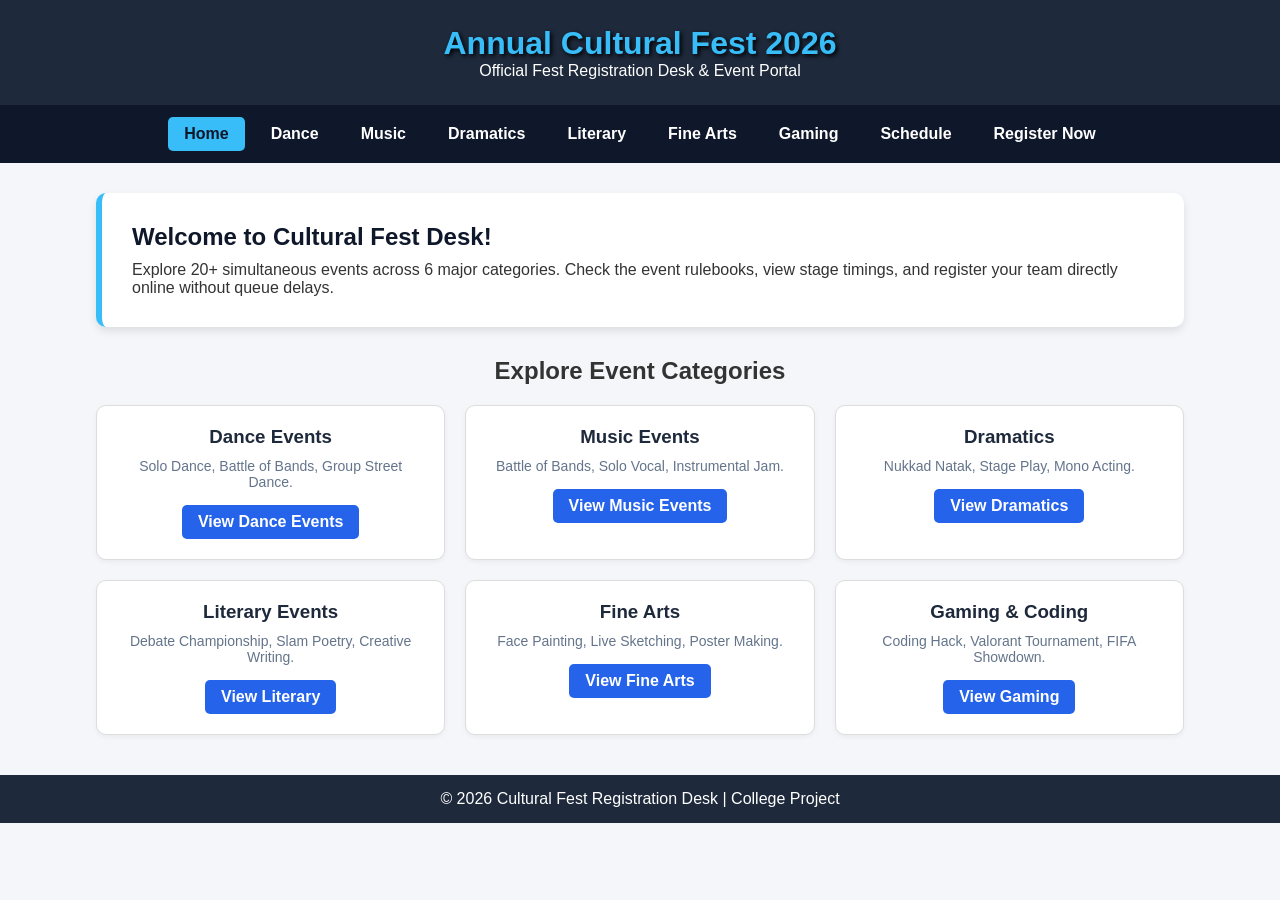
==== Cultural_Fest/index.html @ d6f15ea3 "Add files via upload" ====
<!DOCTYPE html>
<html lang="en">
<head>
    <meta charset="UTF-8">
    <meta name="viewport" content="width=device-width, initial-scale=1.0">
    <title>Cultural Fest - Home</title>
    <style>
        * { margin: 0; padding: 0; box-sizing: border-box; }
        body { font-family: Arial, sans-serif; background-color: #f4f6f9; color: #333; }
        
        header { background-color: #1e293b; color: white; padding: 25px; text-align: center; }
        header h1 { font-size: 32px; color: #38bdf8; text-shadow: 2px 2px 4px #000; }
        
        nav { background-color: #0f172a; display: flex; justify-content: center; flex-wrap: wrap; gap: 10px; padding: 12px; }
        nav a { color: white; text-decoration: none; font-weight: bold; padding: 8px 16px; border-radius: 5px; transition: 0.3s; }
        nav a:hover, nav a.active { background-color: #38bdf8; color: #0f172a; }
        
        main { width: 85%; margin: 30px auto; }
        .hero { background-color: white; padding: 30px; border-radius: 10px; border-left: 6px solid #38bdf8; margin-bottom: 30px; box-shadow: 0 4px 8px rgba(0,0,0,0.1); }
        .hero h2 { color: #0f172a; margin-bottom: 10px; }
        
        .categories-grid { display: grid; grid-template-columns: repeat(3, 1fr); gap: 20px; }
        .card { background-color: white; padding: 20px; border-radius: 10px; border: 1px solid #ddd; text-align: center; box-shadow: 0 2px 5px rgba(0,0,0,0.05); transition: transform 0.3s; }
        .card:hover { transform: scale(1.03); border-color: #38bdf8; }
        .card h3 { color: #1e293b; margin-bottom: 10px; }
        .card p { font-size: 14px; color: #64748b; margin-bottom: 15px; }
        .btn { display: inline-block; background-color: #2563eb; color: white; padding: 8px 16px; text-decoration: none; border-radius: 5px; font-weight: bold; }
        .btn:hover { background-color: #1d4ed8; }
        
        footer { background-color: #1e293b; color: white; text-align: center; padding: 15px; margin-top: 40px; }
    </style>
</head>
<body>

    <header>
        <h1>Annual Cultural Fest 2026</h1>
        <p>Official Fest Registration Desk & Event Portal</p>
    </header>

    <nav>
        <a href="index.html" class="active">Home</a>
        <a href="dance.html">Dance</a>
        <a href="music.html">Music</a>
        <a href="dramatics.html">Dramatics</a>
        <a href="literary.html">Literary</a>
        <a href="finearts.html">Fine Arts</a>
        <a href="gaming.html">Gaming</a>
        <a href="schedule.html">Schedule</a>
        <a href="register.html">Register Now</a>
    </nav>

    <main>
        <section class="hero">
            <h2>Welcome to Cultural Fest Desk!</h2>
            <p>Explore 20+ simultaneous events across 6 major categories. Check the event rulebooks, view stage timings, and register your team directly online without queue delays.</p>
        </section>

        <h2 style="margin-bottom: 20px; text-align: center;">Explore Event Categories</h2>

        <div class="categories-grid">
            <div class="card">
                <h3>Dance Events</h3>
                <p>Solo Dance, Battle of Bands, Group Street Dance.</p>
                <a href="dance.html" class="btn">View Dance Events</a>
            </div>
            <div class="card">
                <h3>Music Events</h3>
                <p>Battle of Bands, Solo Vocal, Instrumental Jam.</p>
                <a href="music.html" class="btn">View Music Events</a>
            </div>
            <div class="card">
                <h3>Dramatics</h3>
                <p>Nukkad Natak, Stage Play, Mono Acting.</p>
                <a href="dramatics.html" class="btn">View Dramatics</a>
            </div>
            <div class="card">
                <h3>Literary Events</h3>
                <p>Debate Championship, Slam Poetry, Creative Writing.</p>
                <a href="literary.html" class="btn">View Literary</a>
            </div>
            <div class="card">
                <h3>Fine Arts</h3>
                <p>Face Painting, Live Sketching, Poster Making.</p>
                <a href="finearts.html" class="btn">View Fine Arts</a>
            </div>
            <div class="card">
                <h3>Gaming & Coding</h3>
                <p>Coding Hack, Valorant Tournament, FIFA Showdown.</p>
                <a href="gaming.html" class="btn">View Gaming</a>
            </div>
        </div>
    </main>

    <footer>
        <p>&copy; 2026 Cultural Fest Registration Desk | College Project</p>
    </footer>

</body>
</html>
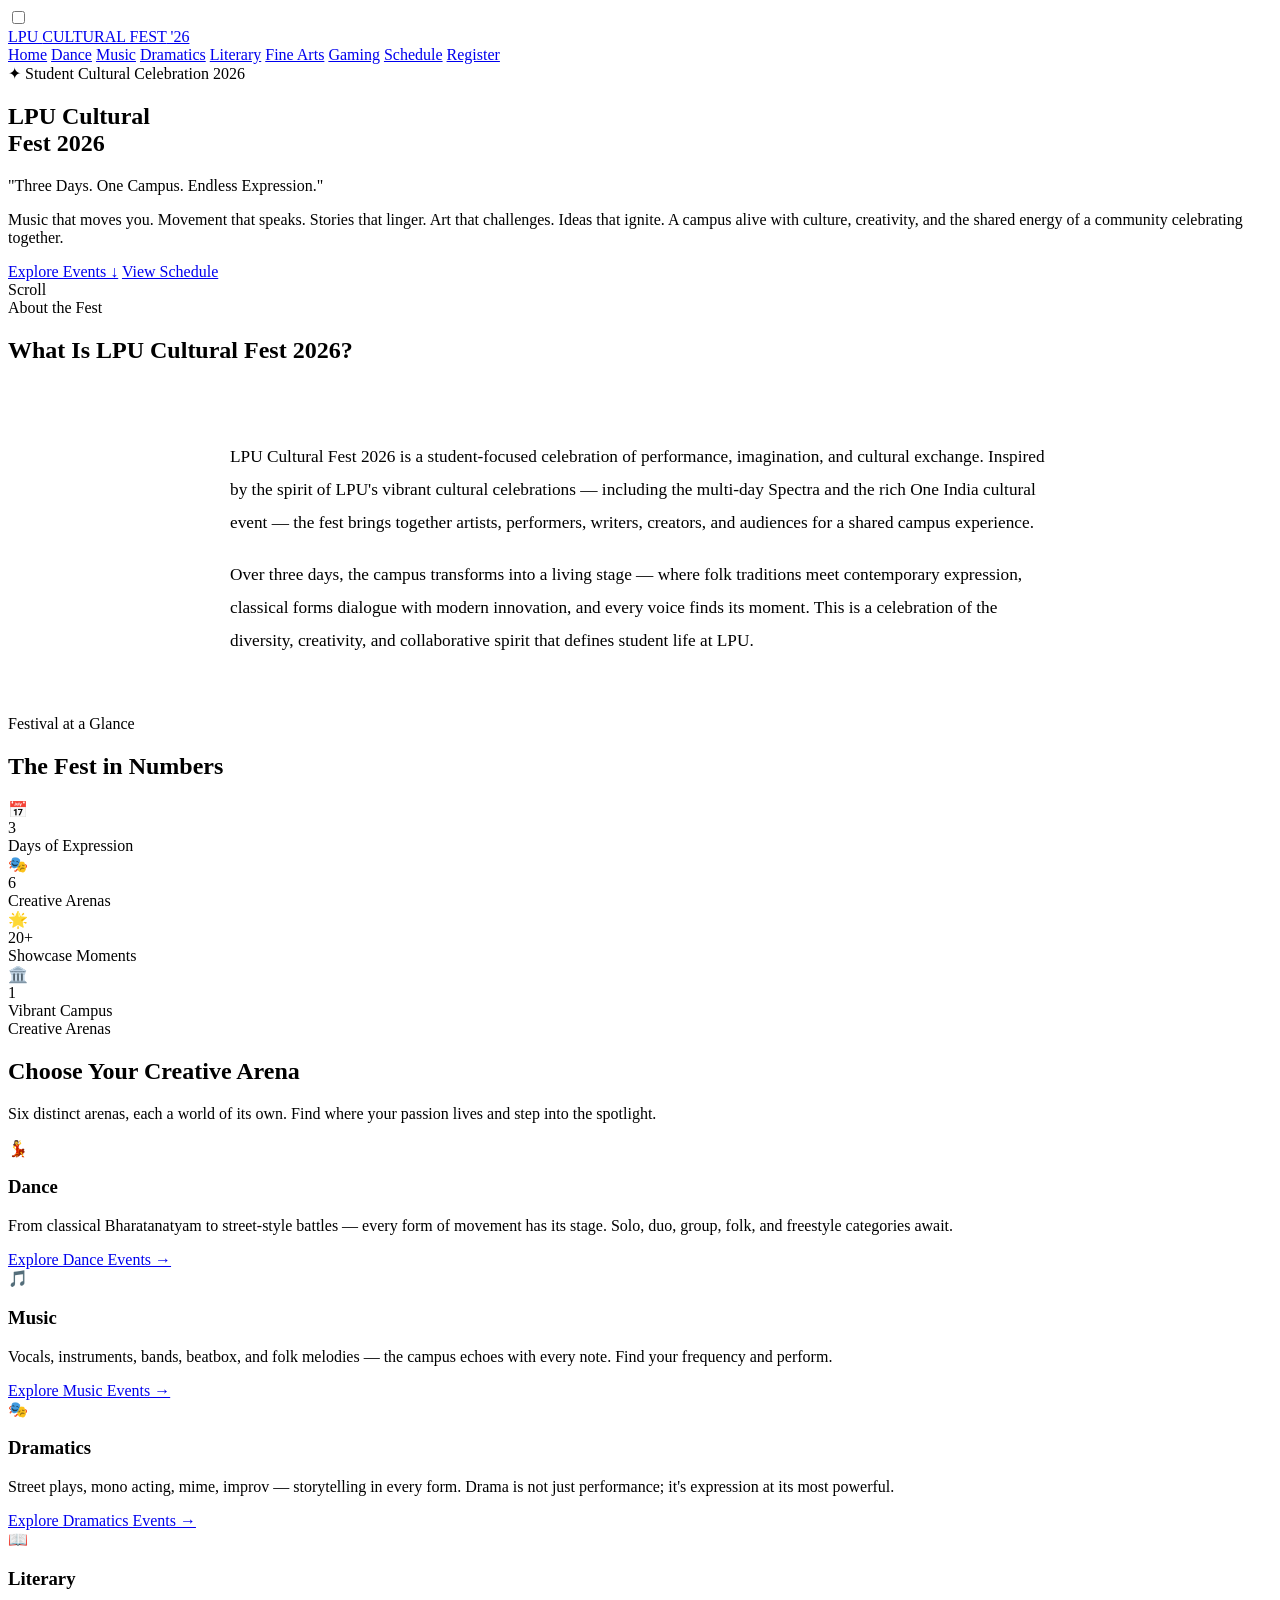
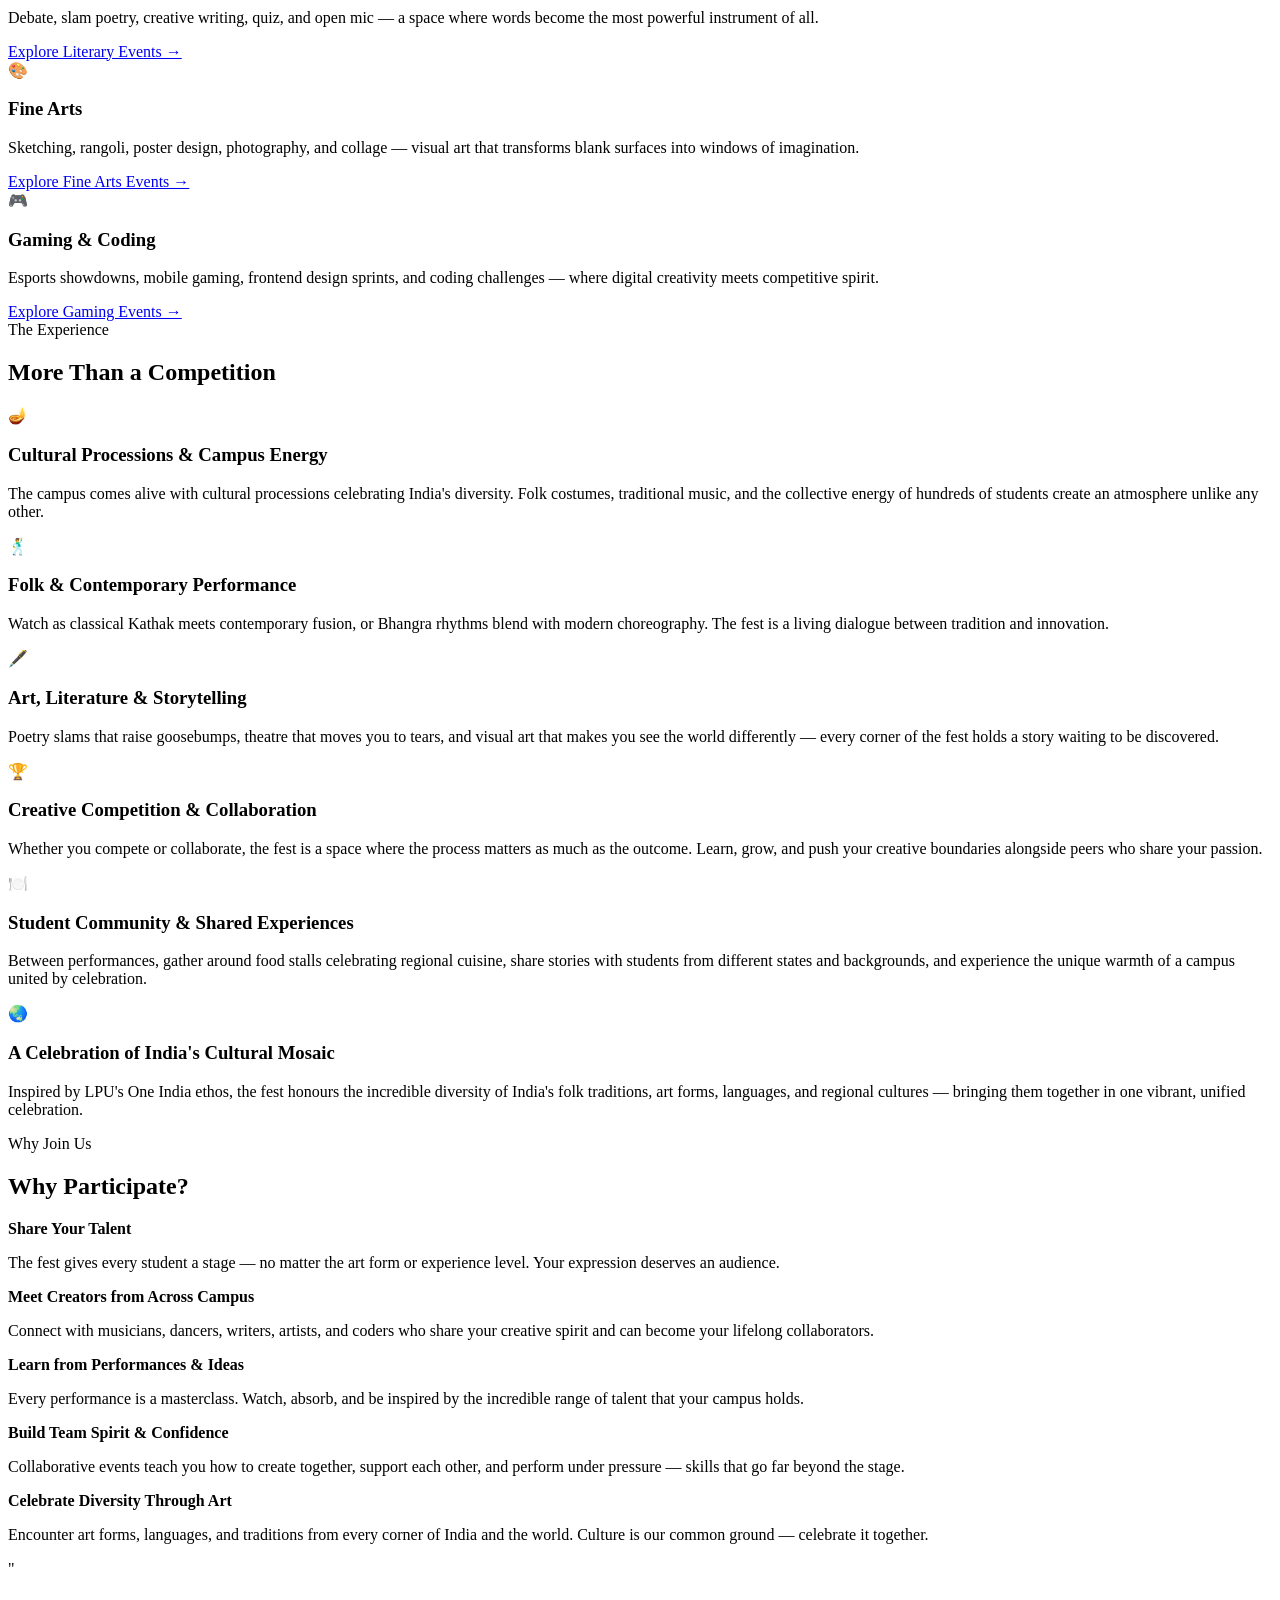
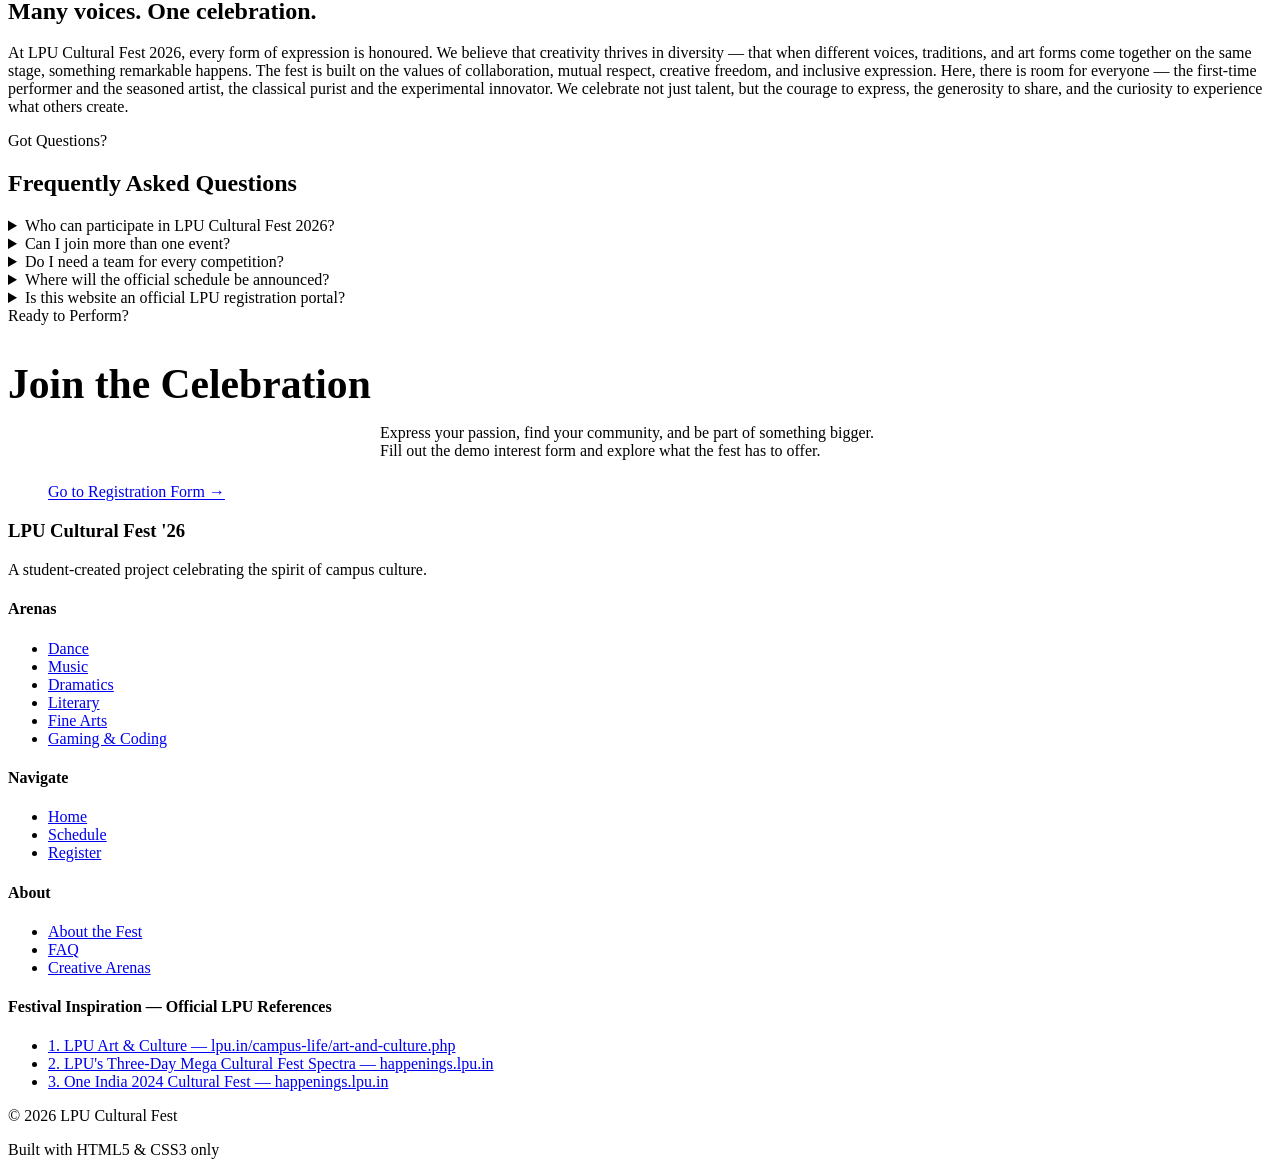
==== commit dbda8dc1: "Add files via upload" ====
--- a/Cultural_Fest/index.html
+++ b/Cultural_Fest/index.html
@@ -1,99 +1,585 @@
-<!DOCTYPE html>
-<html lang="en">
-<head>
-    <meta charset="UTF-8">
-    <meta name="viewport" content="width=device-width, initial-scale=1.0">
-    <title>Cultural Fest - Home</title>
-    <style>
-        * { margin: 0; padding: 0; box-sizing: border-box; }
-        body { font-family: Arial, sans-serif; background-color: #f4f6f9; color: #333; }
-        
-        header { background-color: #1e293b; color: white; padding: 25px; text-align: center; }
-        header h1 { font-size: 32px; color: #38bdf8; text-shadow: 2px 2px 4px #000; }
-        
-        nav { background-color: #0f172a; display: flex; justify-content: center; flex-wrap: wrap; gap: 10px; padding: 12px; }
-        nav a { color: white; text-decoration: none; font-weight: bold; padding: 8px 16px; border-radius: 5px; transition: 0.3s; }
-        nav a:hover, nav a.active { background-color: #38bdf8; color: #0f172a; }
-        
-        main { width: 85%; margin: 30px auto; }
-        .hero { background-color: white; padding: 30px; border-radius: 10px; border-left: 6px solid #38bdf8; margin-bottom: 30px; box-shadow: 0 4px 8px rgba(0,0,0,0.1); }
-        .hero h2 { color: #0f172a; margin-bottom: 10px; }
-        
-        .categories-grid { display: grid; grid-template-columns: repeat(3, 1fr); gap: 20px; }
-        .card { background-color: white; padding: 20px; border-radius: 10px; border: 1px solid #ddd; text-align: center; box-shadow: 0 2px 5px rgba(0,0,0,0.05); transition: transform 0.3s; }
-        .card:hover { transform: scale(1.03); border-color: #38bdf8; }
-        .card h3 { color: #1e293b; margin-bottom: 10px; }
-        .card p { font-size: 14px; color: #64748b; margin-bottom: 15px; }
-        .btn { display: inline-block; background-color: #2563eb; color: white; padding: 8px 16px; text-decoration: none; border-radius: 5px; font-weight: bold; }
-        .btn:hover { background-color: #1d4ed8; }
-        
-        footer { background-color: #1e293b; color: white; text-align: center; padding: 15px; margin-top: 40px; }
-    </style>
-</head>
-<body>
-
-    <header>
-        <h1>Annual Cultural Fest 2026</h1>
-        <p>Official Fest Registration Desk & Event Portal</p>
-    </header>
-
-    <nav>
-        <a href="index.html" class="active">Home</a>
-        <a href="dance.html">Dance</a>
-        <a href="music.html">Music</a>
-        <a href="dramatics.html">Dramatics</a>
-        <a href="literary.html">Literary</a>
-        <a href="finearts.html">Fine Arts</a>
-        <a href="gaming.html">Gaming</a>
-        <a href="schedule.html">Schedule</a>
-        <a href="register.html">Register Now</a>
-    </nav>
-
-    <main>
-        <section class="hero">
-            <h2>Welcome to Cultural Fest Desk!</h2>
-            <p>Explore 20+ simultaneous events across 6 major categories. Check the event rulebooks, view stage timings, and register your team directly online without queue delays.</p>
-        </section>
-
-        <h2 style="margin-bottom: 20px; text-align: center;">Explore Event Categories</h2>
-
-        <div class="categories-grid">
-            <div class="card">
-                <h3>Dance Events</h3>
-                <p>Solo Dance, Battle of Bands, Group Street Dance.</p>
-                <a href="dance.html" class="btn">View Dance Events</a>
-            </div>
-            <div class="card">
-                <h3>Music Events</h3>
-                <p>Battle of Bands, Solo Vocal, Instrumental Jam.</p>
-                <a href="music.html" class="btn">View Music Events</a>
-            </div>
-            <div class="card">
-                <h3>Dramatics</h3>
-                <p>Nukkad Natak, Stage Play, Mono Acting.</p>
-                <a href="dramatics.html" class="btn">View Dramatics</a>
-            </div>
-            <div class="card">
-                <h3>Literary Events</h3>
-                <p>Debate Championship, Slam Poetry, Creative Writing.</p>
-                <a href="literary.html" class="btn">View Literary</a>
-            </div>
-            <div class="card">
-                <h3>Fine Arts</h3>
-                <p>Face Painting, Live Sketching, Poster Making.</p>
-                <a href="finearts.html" class="btn">View Fine Arts</a>
-            </div>
-            <div class="card">
-                <h3>Gaming & Coding</h3>
-                <p>Coding Hack, Valorant Tournament, FIFA Showdown.</p>
-                <a href="gaming.html" class="btn">View Gaming</a>
-            </div>
-        </div>
-    </main>
-
-    <footer>
-        <p>&copy; 2026 Cultural Fest Registration Desk | College Project</p>
-    </footer>
-
-</body>
-</html>+<!DOCTYPE html>
+<html lang="en">
+<head>
+  <meta charset="UTF-8" />
+  <meta name="viewport" content="width=device-width, initial-scale=1.0" />
+  <meta name="description" content="LPU Cultural Fest 2026 — Three Days. One Campus. Endless Expression. A student-focused celebration of performance, art, and cultural exchange." />
+  <title>LPU Cultural Fest 2026 — Home</title>
+  <link rel="stylesheet" href="css/style.css" />
+</head>
+<body>
+
+  <!-- Decorative background blobs -->
+  <div class="bg-blob bg-blob-1" aria-hidden="true"></div>
+  <div class="bg-blob bg-blob-2" aria-hidden="true"></div>
+  <div class="bg-blob bg-blob-3" aria-hidden="true"></div>
+
+  <!-- CSS-only mobile nav toggle -->
+  <input type="checkbox" id="nav-toggle" aria-hidden="true" />
+
+  <!-- HEADER / NAV-->
+  <header class="site-header" role="banner">
+    <div class="container nav-inner">
+      <a href="index.html" class="nav-logo" aria-label="LPU Cultural Fest 2026 — Home">
+        LPU <span>CULTURAL FEST</span> '26
+      </a>
+
+      <label for="nav-toggle" class="nav-toggle-label" aria-label="Toggle navigation menu">
+        <span></span>
+        <span></span>
+        <span></span>
+      </label>
+
+      <nav class="nav-links" aria-label="Primary navigation">
+        <a href="index.html" class="active">Home</a>
+        <a href="dance.html">Dance</a>
+        <a href="music.html">Music</a>
+        <a href="dramatics.html">Dramatics</a>
+        <a href="literary.html">Literary</a>
+        <a href="finearts.html">Fine Arts</a>
+        <a href="gaming.html">Gaming</a>
+        <a href="schedule.html">Schedule</a>
+        <a href="register.html" class="nav-cta">Register</a>
+      </nav>
+    </div>
+  </header>
+
+  <main id="main-content">
+
+    <!--
+         SECTION 1 — HERO -->
+    <section class="hero" aria-labelledby="hero-heading">
+      <div class="hero-badge anim-fade-up">✦ Student Cultural Celebration 2026</div>
+
+      <h1 id="hero-heading" class="hero-title text-gradient anim-fade-up anim-fade-up-d1">
+        LPU Cultural<br />Fest 2026
+      </h1>
+
+      <p class="hero-tagline anim-fade-up anim-fade-up-d2">
+        "Three Days. One Campus. Endless Expression."
+      </p>
+
+      <p class="hero-desc anim-fade-up anim-fade-up-d3">
+        Music that moves you. Movement that speaks. Stories that linger.
+        Art that challenges. Ideas that ignite. A campus alive with culture,
+        creativity, and the shared energy of a community celebrating together.
+      </p>
+
+      <div class="hero-buttons anim-fade-up anim-fade-up-d4">
+        <a href="#arenas" class="btn btn-primary">Explore Events ↓</a>
+        <a href="schedule.html" class="btn btn-outline">View Schedule</a>
+      </div>
+
+      <div class="hero-scroll" aria-hidden="true">
+        <span>Scroll</span>
+        <div class="hero-scroll-arrow"></div>
+      </div>
+    </section>
+
+    <!-- ═══════════════════════════════════════
+         SECTION 2 — ABOUT THE FEST
+    ═══════════════════════════════════════ -->
+    <section class="section-pad" aria-labelledby="about-heading">
+      <div class="container text-center">
+        <span class="section-label">About the Fest</span>
+        <h2 id="about-heading" class="section-title">
+          What Is <span class="text-gradient">LPU Cultural Fest 2026</span>?
+        </h2>
+        <div class="section-divider"></div>
+
+        <div class="glass-card" style="max-width:820px; margin-inline:auto; padding: 2.5rem 2rem;">
+          <p style="font-size:1.08rem; color:var(--clr-white-70); line-height:1.9;">
+            LPU Cultural Fest 2026 is a student-focused celebration of performance, imagination,
+            and cultural exchange. Inspired by the spirit of LPU's vibrant cultural celebrations —
+            including the multi-day Spectra and the rich One India cultural event — the fest brings
+            together artists, performers, writers, creators, and audiences for a shared campus experience.
+          </p>
+          <p style="font-size:1.08rem; color:var(--clr-white-70); line-height:1.9; margin-top:1.25rem;">
+            Over three days, the campus transforms into a living stage — where folk traditions meet
+            contemporary expression, classical forms dialogue with modern innovation, and every voice
+            finds its moment. This is a celebration of the diversity, creativity, and collaborative
+            spirit that defines student life at LPU.
+          </p>
+        </div>
+      </div>
+    </section>
+
+    <!-- ═══════════════════════════════════════
+         SECTION 3 — FESTIVAL AT A GLANCE
+    ═══════════════════════════════════════ -->
+    <section class="section-pad--sm" aria-labelledby="glance-heading">
+      <div class="container text-center">
+        <span class="section-label">Festival at a Glance</span>
+        <h2 id="glance-heading" class="section-title">
+          The Fest <span class="text-gradient">in Numbers</span>
+        </h2>
+        <div class="section-divider"></div>
+
+        <div class="glance-grid">
+          <article class="glass-card glance-card">
+            <span class="glance-icon" aria-hidden="true">📅</span>
+            <div class="glance-value">3</div>
+            <div class="glance-label">Days of Expression</div>
+          </article>
+
+          <article class="glass-card glance-card">
+            <span class="glance-icon" aria-hidden="true">🎭</span>
+            <div class="glance-value">6</div>
+            <div class="glance-label">Creative Arenas</div>
+          </article>
+
+          <article class="glass-card glance-card">
+            <span class="glance-icon" aria-hidden="true">🌟</span>
+            <div class="glance-value">20+</div>
+            <div class="glance-label">Showcase Moments</div>
+          </article>
+
+          <article class="glass-card glance-card">
+            <span class="glance-icon" aria-hidden="true">🏛️</span>
+            <div class="glance-value">1</div>
+            <div class="glance-label">Vibrant Campus</div>
+          </article>
+        </div>
+      </div>
+    </section>
+
+    <!-- ═══════════════════════════════════════
+         SECTION 4 — CREATIVE ARENAS
+    ═══════════════════════════════════════ -->
+    <section class="section-pad" id="arenas" aria-labelledby="arenas-heading">
+      <div class="container text-center">
+        <span class="section-label">Creative Arenas</span>
+        <h2 id="arenas-heading" class="section-title">
+          Choose Your <span class="text-gradient">Creative Arena</span>
+        </h2>
+        <div class="section-divider"></div>
+        <p class="section-subtitle">
+          Six distinct arenas, each a world of its own. Find where your passion lives
+          and step into the spotlight.
+        </p>
+
+        <div class="arenas-grid" style="margin-top:var(--gap-lg);">
+
+          <article class="glass-card arena-card">
+            <div class="arena-icon" aria-hidden="true">💃</div>
+            <h3 class="arena-name">Dance</h3>
+            <p class="arena-desc">
+              From classical Bharatanatyam to street-style battles — every form of movement
+              has its stage. Solo, duo, group, folk, and freestyle categories await.
+            </p>
+            <a href="dance.html" class="arena-link">
+              Explore Dance Events →
+            </a>
+          </article>
+
+          <article class="glass-card arena-card">
+            <div class="arena-icon" aria-hidden="true">🎵</div>
+            <h3 class="arena-name">Music</h3>
+            <p class="arena-desc">
+              Vocals, instruments, bands, beatbox, and folk melodies — the campus echoes
+              with every note. Find your frequency and perform.
+            </p>
+            <a href="music.html" class="arena-link">
+              Explore Music Events →
+            </a>
+          </article>
+
+          <article class="glass-card arena-card">
+            <div class="arena-icon" aria-hidden="true">🎭</div>
+            <h3 class="arena-name">Dramatics</h3>
+            <p class="arena-desc">
+              Street plays, mono acting, mime, improv — storytelling in every form.
+              Drama is not just performance; it's expression at its most powerful.
+            </p>
+            <a href="dramatics.html" class="arena-link">
+              Explore Dramatics Events →
+            </a>
+          </article>
+
+          <article class="glass-card arena-card">
+            <div class="arena-icon" aria-hidden="true">📖</div>
+            <h3 class="arena-name">Literary</h3>
+            <p class="arena-desc">
+              Debate, slam poetry, creative writing, quiz, and open mic — a space
+              where words become the most powerful instrument of all.
+            </p>
+            <a href="literary.html" class="arena-link">
+              Explore Literary Events →
+            </a>
+          </article>
+
+          <article class="glass-card arena-card">
+            <div class="arena-icon" aria-hidden="true">🎨</div>
+            <h3 class="arena-name">Fine Arts</h3>
+            <p class="arena-desc">
+              Sketching, rangoli, poster design, photography, and collage — visual art
+              that transforms blank surfaces into windows of imagination.
+            </p>
+            <a href="finearts.html" class="arena-link">
+              Explore Fine Arts Events →
+            </a>
+          </article>
+
+          <article class="glass-card arena-card">
+            <div class="arena-icon" aria-hidden="true">🎮</div>
+            <h3 class="arena-name">Gaming &amp; Coding</h3>
+            <p class="arena-desc">
+              Esports showdowns, mobile gaming, frontend design sprints, and coding
+              challenges — where digital creativity meets competitive spirit.
+            </p>
+            <a href="gaming.html" class="arena-link">
+              Explore Gaming Events →
+            </a>
+          </article>
+
+        </div>
+      </div>
+    </section>
+
+    <!-- ═══════════════════════════════════════
+         SECTION 5 — FESTIVAL EXPERIENCE
+    ═══════════════════════════════════════ -->
+    <section class="section-pad--sm" aria-labelledby="experience-heading">
+      <div class="container text-center">
+        <span class="section-label">The Experience</span>
+        <h2 id="experience-heading" class="section-title">
+          More Than a <span class="text-gradient">Competition</span>
+        </h2>
+        <div class="section-divider"></div>
+
+        <div class="experience-grid" style="margin-top:var(--gap-lg); text-align:left;">
+
+          <article class="glass-card exp-item">
+            <div class="exp-icon" aria-hidden="true">🪔</div>
+            <h3 class="exp-title">Cultural Processions &amp; Campus Energy</h3>
+            <p class="exp-text">
+              The campus comes alive with cultural processions celebrating India's diversity.
+              Folk costumes, traditional music, and the collective energy of hundreds of
+              students create an atmosphere unlike any other.
+            </p>
+          </article>
+
+          <article class="glass-card exp-item">
+            <div class="exp-icon" aria-hidden="true">🕺</div>
+            <h3 class="exp-title">Folk &amp; Contemporary Performance</h3>
+            <p class="exp-text">
+              Watch as classical Kathak meets contemporary fusion, or Bhangra rhythms
+              blend with modern choreography. The fest is a living dialogue between
+              tradition and innovation.
+            </p>
+          </article>
+
+          <article class="glass-card exp-item">
+            <div class="exp-icon" aria-hidden="true">🖋️</div>
+            <h3 class="exp-title">Art, Literature &amp; Storytelling</h3>
+            <p class="exp-text">
+              Poetry slams that raise goosebumps, theatre that moves you to tears,
+              and visual art that makes you see the world differently — every corner
+              of the fest holds a story waiting to be discovered.
+            </p>
+          </article>
+
+          <article class="glass-card exp-item">
+            <div class="exp-icon" aria-hidden="true">🏆</div>
+            <h3 class="exp-title">Creative Competition &amp; Collaboration</h3>
+            <p class="exp-text">
+              Whether you compete or collaborate, the fest is a space where the process
+              matters as much as the outcome. Learn, grow, and push your creative
+              boundaries alongside peers who share your passion.
+            </p>
+          </article>
+
+          <article class="glass-card exp-item">
+            <div class="exp-icon" aria-hidden="true">🍽️</div>
+            <h3 class="exp-title">Student Community &amp; Shared Experiences</h3>
+            <p class="exp-text">
+              Between performances, gather around food stalls celebrating regional cuisine,
+              share stories with students from different states and backgrounds, and
+              experience the unique warmth of a campus united by celebration.
+            </p>
+          </article>
+
+          <article class="glass-card exp-item">
+            <div class="exp-icon" aria-hidden="true">🌏</div>
+            <h3 class="exp-title">A Celebration of India's Cultural Mosaic</h3>
+            <p class="exp-text">
+              Inspired by LPU's One India ethos, the fest honours the incredible diversity
+              of India's folk traditions, art forms, languages, and regional cultures —
+              bringing them together in one vibrant, unified celebration.
+            </p>
+          </article>
+
+        </div>
+      </div>
+    </section>
+
+    <!-- ═══════════════════════════════════════
+         SECTION 6 — WHY PARTICIPATE?
+    ═══════════════════════════════════════ -->
+    <section class="section-pad" aria-labelledby="why-heading">
+      <div class="container text-center">
+        <span class="section-label">Why Join Us</span>
+        <h2 id="why-heading" class="section-title">
+          Why <span class="text-gradient">Participate</span>?
+        </h2>
+        <div class="section-divider"></div>
+
+        <div class="why-list" style="margin-top:var(--gap-lg); text-align:left;">
+
+          <article class="glass-card why-item">
+            <div class="why-bullet" aria-hidden="true"></div>
+            <div class="why-item-text">
+              <strong>Share Your Talent</strong>
+              <p>The fest gives every student a stage — no matter the art form or experience level.
+                Your expression deserves an audience.</p>
+            </div>
+          </article>
+
+          <article class="glass-card why-item">
+            <div class="why-bullet" aria-hidden="true"></div>
+            <div class="why-item-text">
+              <strong>Meet Creators from Across Campus</strong>
+              <p>Connect with musicians, dancers, writers, artists, and coders who share your
+                creative spirit and can become your lifelong collaborators.</p>
+            </div>
+          </article>
+
+          <article class="glass-card why-item">
+            <div class="why-bullet" aria-hidden="true"></div>
+            <div class="why-item-text">
+              <strong>Learn from Performances &amp; Ideas</strong>
+              <p>Every performance is a masterclass. Watch, absorb, and be inspired by the
+                incredible range of talent that your campus holds.</p>
+            </div>
+          </article>
+
+          <article class="glass-card why-item">
+            <div class="why-bullet" aria-hidden="true"></div>
+            <div class="why-item-text">
+              <strong>Build Team Spirit &amp; Confidence</strong>
+              <p>Collaborative events teach you how to create together, support each other,
+                and perform under pressure — skills that go far beyond the stage.</p>
+            </div>
+          </article>
+
+          <article class="glass-card why-item">
+            <div class="why-bullet" aria-hidden="true"></div>
+            <div class="why-item-text">
+              <strong>Celebrate Diversity Through Art</strong>
+              <p>Encounter art forms, languages, and traditions from every corner of India
+                and the world. Culture is our common ground — celebrate it together.</p>
+            </div>
+          </article>
+
+        </div>
+      </div>
+    </section>
+
+    <!-- ═══════════════════════════════════════
+         SECTION 7 — FESTIVAL ETHOS / QUOTE
+    ═══════════════════════════════════════ -->
+    <section class="section-pad--sm" aria-labelledby="ethos-heading">
+      <div class="container">
+        <div class="glass-card quote-block">
+          <div class="quote-mark" aria-hidden="true">"</div>
+          <h2 id="ethos-heading" class="quote-text text-gradient">
+            Many voices. One celebration.
+          </h2>
+          <p class="quote-body">
+            At LPU Cultural Fest 2026, every form of expression is honoured. We believe that
+            creativity thrives in diversity — that when different voices, traditions, and art
+            forms come together on the same stage, something remarkable happens. The fest is
+            built on the values of collaboration, mutual respect, creative freedom, and
+            inclusive expression. Here, there is room for everyone — the first-time performer
+            and the seasoned artist, the classical purist and the experimental innovator. We
+            celebrate not just talent, but the courage to express, the generosity to share,
+            and the curiosity to experience what others create.
+          </p>
+        </div>
+      </div>
+    </section>
+
+    <!-- ═══════════════════════════════════════
+         SECTION 8 — FAQ
+    ═══════════════════════════════════════ -->
+    <section class="section-pad" aria-labelledby="faq-heading">
+      <div class="container text-center">
+        <span class="section-label">Got Questions?</span>
+        <h2 id="faq-heading" class="section-title">
+          Frequently Asked <span class="text-gradient">Questions</span>
+        </h2>
+        <div class="section-divider"></div>
+
+        <div class="faq-list" style="margin-top:var(--gap-lg);">
+
+          <details class="faq-item">
+            <summary>Who can participate in LPU Cultural Fest 2026?</summary>
+            <div class="faq-answer">
+              <p>
+                The fest is open to all currently enrolled students of Lovely Professional University.
+                Both undergraduate and postgraduate students across all programmes and schools are
+                welcome to participate. Some events may have specific eligibility criteria —
+                always check the individual event details and confirm with the official organisers.
+              </p>
+            </div>
+          </details>
+
+          <details class="faq-item">
+            <summary>Can I join more than one event?</summary>
+            <div class="faq-answer">
+              <p>
+                In principle, yes — students often participate across multiple arenas. However,
+                scheduling conflicts between events are the participant's responsibility to manage.
+                The official schedule will clarify which events run simultaneously. Always check
+                with organisers regarding any limits on cross-category participation.
+              </p>
+            </div>
+          </details>
+
+          <details class="faq-item">
+            <summary>Do I need a team for every competition?</summary>
+            <div class="faq-answer">
+              <p>
+                Not at all. The fest offers both solo and team-based events across all arenas.
+                Events like Solo Vocals, Mono Acting, Solo Spotlight (Dance), and Live Sketching
+                are designed for individual participants. Team events such as Group Choreography
+                or Battle of Bands require coordinated groups. Each event page lists the suggested
+                format clearly.
+              </p>
+            </div>
+          </details>
+
+          <details class="faq-item">
+            <summary>Where will the official schedule be announced?</summary>
+            <div class="faq-answer">
+              <p>
+                The official and final schedule will be announced through LPU's official channels —
+                including the LPU student portal, official social media handles, and notice boards
+                on campus. The schedule on this website is a <strong>sample layout created for an
+                academic student project</strong> and does not represent official timings.
+              </p>
+            </div>
+          </details>
+
+          <details class="faq-item">
+            <summary>Is this website an official LPU registration portal?</summary>
+            <div class="faq-answer">
+              <p>
+                <strong>No.</strong> This website is a student-created frontend project built as
+                part of an academic web development exercise. It is not affiliated with, endorsed by,
+                or connected to the official LPU administration, the official Spectra fest, or any
+                official registration system. No data entered on this website is stored, submitted,
+                or processed in any way. For official registration and information, please contact
+                LPU through its official channels.
+              </p>
+            </div>
+          </details>
+
+        </div>
+      </div>
+    </section>
+
+    <!-- ═══════════════════════════════════════
+         SECTION 9 — REGISTRATION CTA
+    ═══════════════════════════════════════ -->
+    <section class="section-pad--sm" aria-labelledby="cta-heading">
+      <div class="container">
+        <div class="glass-card cta-banner">
+          <span class="section-label">Ready to Perform?</span>
+          <h2 id="cta-heading" style="font-size:clamp(1.6rem,4vw,2.6rem); margin-bottom:1rem;">
+            Join the <span class="text-gradient">Celebration</span>
+          </h2>
+          <p style="color:var(--clr-white-70); max-width:520px; margin-inline:auto; margin-bottom:1.5rem;">
+            Express your passion, find your community, and be part of something bigger.
+            Fill out the demo interest form and explore what the fest has to offer.
+          </p>
+          <a href="register.html" class="btn btn-primary" style="font-size:1rem; padding:0.9rem 2.5rem;">
+            Go to Registration Form →
+          </a>
+        </div>
+      </div>
+    </section>
+
+  </main>
+
+  <!-- ═══════════════════════════════════════
+       FOOTER
+  ═══════════════════════════════════════ -->
+  <footer class="site-footer" role="contentinfo">
+    <div class="container">
+      <div class="footer-grid">
+
+        <div class="footer-brand">
+          <h3><span class="text-gradient">LPU Cultural Fest</span> '26</h3>
+          <p>
+            A student-created project celebrating the spirit of campus culture.
+            
+          </p>
+          
+        </div>
+
+        <div class="footer-col">
+          <h4>Arenas</h4>
+          <ul>
+            <li><a href="dance.html">Dance</a></li>
+            <li><a href="music.html">Music</a></li>
+            <li><a href="dramatics.html">Dramatics</a></li>
+            <li><a href="literary.html">Literary</a></li>
+            <li><a href="finearts.html">Fine Arts</a></li>
+            <li><a href="gaming.html">Gaming &amp; Coding</a></li>
+          </ul>
+        </div>
+
+        <div class="footer-col">
+          <h4>Navigate</h4>
+          <ul>
+            <li><a href="index.html">Home</a></li>
+            <li><a href="schedule.html">Schedule</a></li>
+            <li><a href="register.html">Register</a></li>
+          </ul>
+        </div>
+
+        <div class="footer-col">
+          <h4>About</h4>
+          <ul>
+            <li><a href="#about">About the Fest</a></li>
+            <li><a href="#faq">FAQ</a></li>
+            <li><a href="#arenas">Creative Arenas</a></li>
+          </ul>
+        </div>
+
+      </div>
+
+      <div class="footer-sources">
+        <h4>Festival Inspiration — Official LPU References</h4>
+        <ul>
+          <li>
+            <a href="https://www.lpu.in/campus-life/art-and-culture.php"
+               target="_blank" rel="noopener noreferrer">
+              1. LPU Art &amp; Culture — lpu.in/campus-life/art-and-culture.php
+            </a>
+          </li>
+          <li>
+            <a href="https://happenings.lpu.in/lpus-three-day-mega-cultural-fest-spectra-kick-started-at-the-campus/"
+               target="_blank" rel="noopener noreferrer">
+              2. LPU's Three-Day Mega Cultural Fest Spectra — happenings.lpu.in
+            </a>
+          </li>
+          <li>
+            <a href="https://happenings.lpu.in/magnificent-display-of-indian-culture-at-lpus-annual-one-india-2024-cultural-fest/"
+               target="_blank" rel="noopener noreferrer">
+              3. One India 2024 Cultural Fest — happenings.lpu.in
+            </a>
+          </li>
+        </ul>
+      </div>
+
+      <div class="footer-bottom">
+        <p>© 2026 LPU Cultural Fest </p>
+        <p>Built with HTML5 &amp; CSS3 only </p>
+      </div>
+    </div>
+  </footer>
+
+</body>
+</html>
